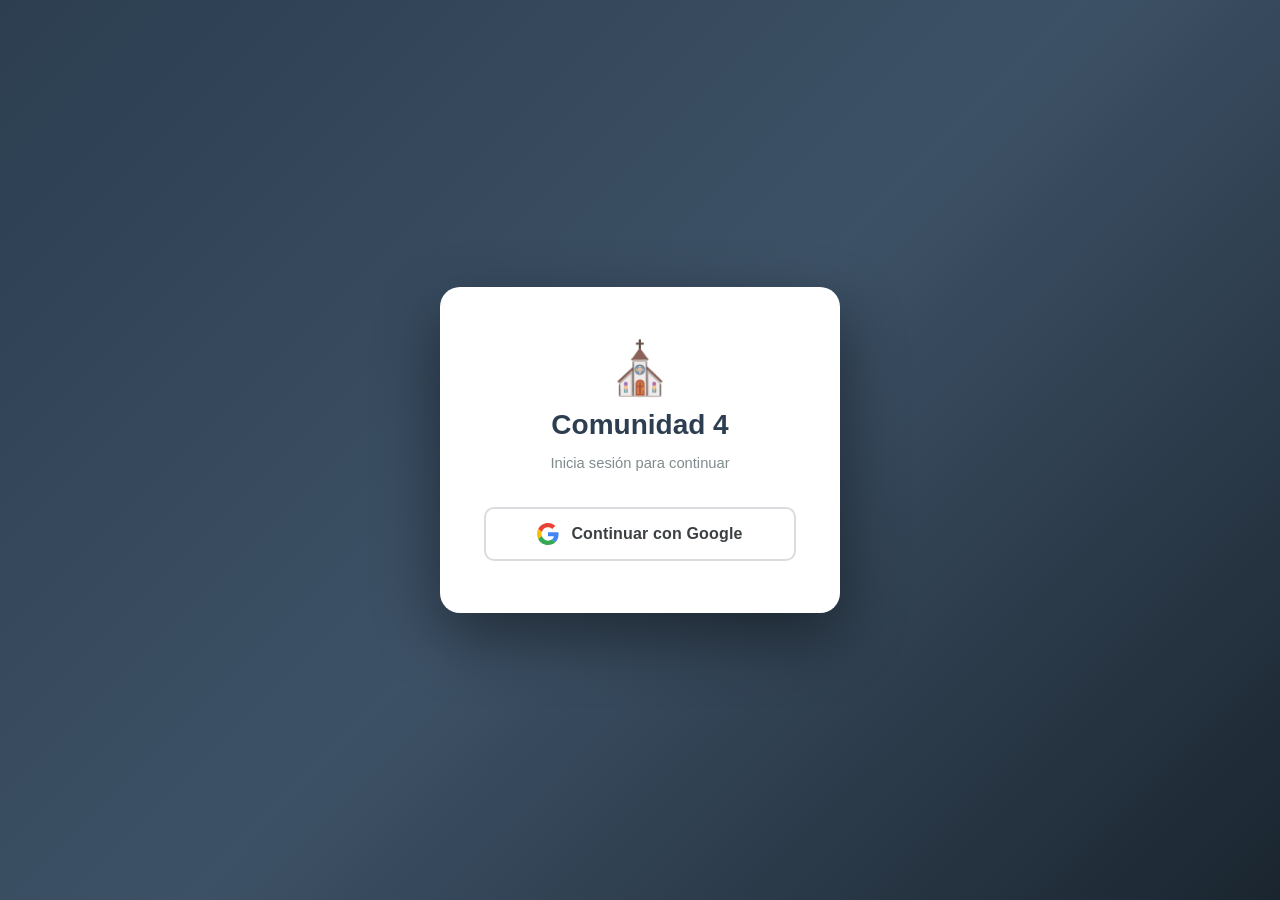
==== index.html @ 3b6a14f8 "update" ====
﻿<!DOCTYPE html>
<html lang="es">
<head>
    <meta charset="UTF-8">
    <meta name="viewport" content="width=device-width, initial-scale=1.0">
    <link rel="icon"       href="src/img/ico.ico" type="image/x-icon">
    <link rel="stylesheet" href="src/css/hermanos.css">
    <link rel="stylesheet" href="src/css/login.css">
    <link rel="stylesheet" href="src/css/app.css">
    <title>Sorteo de Grupos — Comunidad</title>
</head>
<body>

<!-- ══ LOGIN OVERLAY ══════════════════════════════════════════════ -->
<div id="login-overlay" class="login-overlay">
    <div class="login-card">
        <div class="login-logo">⛪</div>
        <h2>Comunidad 4</h2>
        <p class="subtitle">Inicia sesión para continuar</p>
        <button id="btn-google" class="btn-google">
            <svg class="google-icon" viewBox="0 0 48 48" xmlns="http://www.w3.org/2000/svg">
                <path fill="#EA4335" d="M24 9.5c3.54 0 6.71 1.22 9.21 3.6l6.85-6.85C35.9 2.38 30.47 0 24 0 14.62 0 6.51 5.38 2.56 13.22l7.98 6.19C12.43 13.72 17.74 9.5 24 9.5z"/>
                <path fill="#4285F4" d="M46.98 24.55c0-1.57-.15-3.09-.38-4.55H24v9.02h12.94c-.58 2.96-2.26 5.48-4.78 7.18l7.73 6c4.51-4.18 7.09-10.36 7.09-17.65z"/>
                <path fill="#FBBC05" d="M10.53 28.59c-.48-1.45-.76-2.99-.76-4.59s.27-3.14.76-4.59l-7.98-6.19C.92 16.46 0 20.12 0 24c0 3.88.92 7.54 2.56 10.78l7.97-6.19z"/>
                <path fill="#34A853" d="M24 48c6.48 0 11.93-2.13 15.89-5.81l-7.73-6c-2.15 1.45-4.92 2.3-8.16 2.3-6.26 0-11.57-4.22-13.47-9.91l-7.98 6.19C6.51 42.62 14.62 48 24 48z"/>
                <path fill="none" d="M0 0h48v48H0z"/>
            </svg>
            <span id="google-btn-text">Continuar con Google</span>
        </button>
        <div id="login-error" class="login-error"></div>
    </div>
</div>

<!-- ══ APP CONTENT ════════════════════════════════════════════════ -->
<div id="app-content" style="display:none;">

    <!-- Nav -->
    <nav class="nav-bar">
        <span class="nav-logo">⛪ Comunidad</span>
        <a href="index.html"     class="nav-link"><span class="nav-icon">🎲</span> Sorteo</a>
        <a href="hermanos.html"  class="nav-link"><span class="nav-icon">👥</span> Hermanos</a>
        <a href="comunidad.html" class="nav-link"><span class="nav-icon">🏠</span> Comunidad</a>
        <a href="parroquia.html" class="nav-link"><span class="nav-icon">⛪</span> Parroquia</a>
        <a href="realidad.html"  class="nav-link"><span class="nav-icon">📚</span> Realidad</a>
        <a href="modulos.html"   class="nav-link"><span class="nav-icon">🧩</span> Módulos</a>
    </nav>

    <!-- Top bar -->
    <div id="top-bar" class="top-bar" style="display:none;">
        <img id="user-photo" class="user-photo" src="" alt="" style="display:none;">
        <span class="user-info" id="user-info"></span>
        <button id="btn-ajustes" class="btn-outline" style="margin-right:8px; padding:6px 12px; font-size:0.85rem; border-radius:5px; cursor:pointer; background:white; color:var(--text); border:1px solid #ccc; font-family:sans-serif;">⚙️ Ajustes</button><button id="btn-logout" class="btn-logout">Cerrar sesión</button>
    </div>

    <!-- Sorteo original -->
    <div class="container">
        <h1>Comunidad 4</h1>
        <div class="selector-section">
            <h3>1. Seleccione de 2 a 10 Encargados</h3>
            <p id="contador">Seleccionados: 0</p>
            <div id="lista-check" class="grid-personas">Cargando nombres...</div>
        </div>
        <button id="btnSortear" class="btn-sortear" disabled>Sortear</button>
        <div id="resultados"></div>
    </div>

</div>

<script type="module" src="src/js/auth.js"></script>
<script src="src/js/hermanos.js"></script>
</body>
</html>
---- src/css/hermanos.css ----
:root {
            --primary: #2c3e50;
            --accent: #e74c3c;
            --bg: #f4f7f6;
        }

        body {
            font-family: 'Segoe UI', Tahoma, Geneva, Verdana, sans-serif;
            background-color: var(--bg);
            color: var(--primary);
            padding: 20px;

            @media (min-width: 384px){padding: 0px;}
            @media (min-width: 768px){padding: 10px;}
            @media (min-width: 992px){padding: 10px;}
        }

        .container {
            max-width: 900px;
            margin: auto;
            background: white;
            padding: 30px;
            border-radius: 12px;
            box-shadow: 0 4px 15px rgba(0,0,0,0.1);

            @media (min-width: 384px){padding: 1px;}
            @media (min-width: 768px){padding: 10px;}
            @media (min-width: 992px){padding: 10px;}

        }

        h1 { text-align: center; color: var(--primary); }

        .selector-section {
            margin-bottom: 30px;
            padding: 20px;
            border: 2px dashed #bdc3c7;
            border-radius: 8px;

            @media (min-width: 384px){padding: 5px;}
            @media (min-width: 768px){padding: 10px;}
            @media (min-width: 992px){padding: 10px;}

        }

        .grid-personas {
            display: grid;
            grid-template-columns: repeat(auto-fill, minmax(180px, 1fr));
            gap: 10px;
            max-height: max-content;
            /*max-height: 300px;*/
            overflow-y: auto;
            margin-top: 15px;
            padding: 10px;
            background: #fafafa;
        }

        .persona-item {
            display: flex;
            align-items: center;
            font-size: 0.9em;
        }

        .btn-sortear {
            display: block;
            width: 100%;
            padding: 15px;
            background-color: var(--primary);
            color: white;
            border: none;
            border-radius: 6px;
            font-size: 1.1em;
            cursor: pointer;
            transition: background 0.3s;
        }

        .btn-sortear:hover { background-color: #34495e; }
        .btn-sortear:disabled { background-color: #bdc3c7; }

        #resultados {
            display: grid;
            grid-template-columns: repeat(auto-fit, minmax(250px, 1fr));
            gap: 20px;
            margin-top: 30px;
        }

        .grupo-card {
            background: #fff;
            border-left: 5px solid var(--accent);
            padding: 15px;
            border-radius: 4px;
            box-shadow: 0 2px 5px rgba(0,0,0,0.05);
        }

        .grupo-card h3 { margin-top: 0; color: var(--accent); border-bottom: 1px solid #eee; padding-bottom: 5px; }
        .grupo-card ul { list-style: none; padding: 0; }
        .grupo-card li { padding: 5px 0; border-bottom: 1px inset #f9f9f9; }


        #resultados {
    display: grid;
    grid-template-columns: repeat(auto-fit, minmax(250px, 1fr));
    gap: 20px;
    align-items: stretch; /* Esto hace que todas las tarjetas midan lo mismo de alto */
}

:root {
    --primary: #2c3e50;
    --accent: #e74c3c;
    --bg: #f4f7f6;
}

body { font-family: 'Segoe UI', sans-serif; background-color: var(--bg); padding: 20px; }

.container { max-width: 1000px; margin: auto; background: white; padding: 30px; border-radius: 12px; box-shadow: 0 4px 15px rgba(0,0,0,0.1); }

.grid-personas {
    display: grid;
    grid-template-columns: repeat(auto-fill, minmax(200px, 1fr));
    gap: 10px;
    max-height: 400px;
    overflow-y: auto;
    background: #f9f9f9;
    padding: 15px;
    border-radius: 8px;
}

.persona-item { display: flex; align-items: center; gap: 8px; font-size: 0.9em; }

.btn-sortear {
    width: 100%; padding: 15px; margin-top: 20px;
    background: var(--primary); color: white; border: none; border-radius: 6px;
    cursor: pointer; font-size: 1.1em;
}

.btn-sortear:disabled { background: #ccc; }

#resultados {
    display: grid;
    grid-template-columns: repeat(auto-fill, minmax(280px, 1fr));
    gap: 20px; margin-top: 30px;
}

.grupo-card {
    background: #fff; border-left: 5px solid var(--accent);
    padding: 15px; border-radius: 8px; box-shadow: 0 2px 8px rgba(0,0,0,0.1);
}

.grupo-card h3 { color: var(--accent); margin-top: 0; border-bottom: 1px solid #eee; }
.grupo-card ul { list-style: none; padding: 0; }
.grupo-card li { padding: 4px 0; border-bottom: 1px solid #fafafa; }


/* EFECTO CEBRA: Fondo alternado para los integrantes */
.grupo-card li:nth-child(even) {
    background-color: #f2f4f5; /* Color gris claro para las filas pares */
    border-radius: 4px;
}

/* Ajuste de padding para que el fondo se vea mejor */
.grupo-card li {
    padding: 4px 10px;
    margin: 2px 0;
}
---- src/css/login.css ----
﻿/* ================================================
   LOGIN SCREEN STYLES
   ================================================ */

.login-overlay {
    position: fixed;
    inset: 0;
    background: linear-gradient(135deg, #2c3e50 0%, #3d5166 50%, #1a252f 100%);
    display: flex;
    align-items: center;
    justify-content: center;
    z-index: 9999;
    padding: 20px;
}

.login-card {
    background: white;
    border-radius: 20px;
    padding: 52px 44px;
    width: 100%;
    max-width: 400px;
    box-shadow: 0 24px 64px rgba(0, 0, 0, 0.45);
    text-align: center;
    animation: slideIn 0.4s ease-out;
}

@keyframes slideIn {
    from { opacity: 0; transform: translateY(-28px); }
    to   { opacity: 1; transform: translateY(0); }
}

.login-logo {
    font-size: 3.2rem;
    margin-bottom: 10px;
}

.login-card h2 {
    margin: 0 0 6px;
    color: #2c3e50;
    font-size: 1.75rem;
    font-family: "Segoe UI", sans-serif;
    font-weight: 700;
}

.login-card .subtitle {
    color: #7f8c8d;
    font-size: 0.92rem;
    margin-bottom: 36px;
    font-family: "Segoe UI", sans-serif;
}

/* ---- Google Button ---- */
.btn-google {
    display: flex;
    align-items: center;
    justify-content: center;
    gap: 12px;
    width: 100%;
    padding: 14px 20px;
    background: white;
    color: #3c4043;
    border: 2px solid #dadce0;
    border-radius: 10px;
    font-size: 1rem;
    font-weight: 600;
    font-family: "Segoe UI", "Roboto", sans-serif;
    cursor: pointer;
    transition: background 0.2s, border-color 0.2s, box-shadow 0.2s, transform 0.1s;
    letter-spacing: 0.01em;
}

.btn-google:hover {
    background: #f8f9fa;
    border-color: #bdc3c7;
    box-shadow: 0 2px 12px rgba(0,0,0,0.12);
}

.btn-google:active {
    transform: scale(0.98);
}

.btn-google:disabled {
    opacity: 0.65;
    cursor: not-allowed;
    transform: none;
}

.google-icon {
    width: 22px;
    height: 22px;
    flex-shrink: 0;
}

/* ---- Error message ---- */
.login-error {
    background: #fdecea;
    border: 1px solid #f5c6cb;
    color: #c0392b;
    border-radius: 8px;
    padding: 10px 14px;
    font-size: 0.88rem;
    font-family: "Segoe UI", sans-serif;
    margin-top: 16px;
    display: none;
    text-align: left;
    line-height: 1.4;
}

.login-error.visible { display: block; }

/* ================================================
   TOP BAR (shown when logged in)
   ================================================ */

.top-bar {
    display: flex;
    justify-content: flex-end;
    align-items: center;
    gap: 10px;
    padding: 8px 16px;
    background: #2c3e50;
    color: white;
    font-family: "Segoe UI", sans-serif;
    font-size: 0.85rem;
}

.user-photo {
    width: 30px;
    height: 30px;
    border-radius: 50%;
    border: 2px solid rgba(255,255,255,0.4);
    object-fit: cover;
}

.top-bar .user-info {
    opacity: 0.9;
    white-space: nowrap;
    overflow: hidden;
    text-overflow: ellipsis;
    max-width: 220px;
}

.btn-logout {
    background: rgba(255,255,255,0.15);
    border: 1px solid rgba(255,255,255,0.3);
    color: white;
    padding: 6px 14px;
    border-radius: 6px;
    font-size: 0.82rem;
    font-family: "Segoe UI", sans-serif;
    cursor: pointer;
    transition: background 0.2s;
    white-space: nowrap;
}

.btn-logout:hover { background: rgba(255,255,255,0.25); }
---- src/css/app.css ----
/* ================================================
   APP.CSS — Estilos compartidos del sistema
   ================================================ */

:root {
    --primary:   #2c3e50;
    --primary-l: #34495e;
    --accent:    #e74c3c;
    --accent-l:  #c0392b;
    --success:   #27ae60;
    --warning:   #f39c12;
    --bg:        #f4f7f6;
    --card-bg:   #ffffff;
    --border:    #dde1e7;
    --text:      #2c3e50;
    --text-muted:#7f8c8d;
    --radius:    10px;
    --shadow:    0 2px 12px rgba(0,0,0,0.08);
}

/* ── Reset básico ── */
*, *::before, *::after { box-sizing: border-box; }

/* ── Nav bar ── */
.nav-bar {
    display: flex;
    align-items: center;
    gap: 4px;
    padding: 0 16px;
    background: var(--primary);
    border-bottom: 3px solid var(--accent);
    flex-wrap: wrap;
}

.nav-logo {
    font-size: 1.1rem;
    font-weight: 700;
    color: white;
    padding: 10px 12px 10px 0;
    margin-right: 8px;
    border-right: 1px solid rgba(255,255,255,0.2);
    font-family: "Segoe UI", sans-serif;
    white-space: nowrap;
}

.nav-link {
    display: flex;
    align-items: center;
    gap: 6px;
    padding: 10px 14px;
    color: rgba(255,255,255,0.75);
    text-decoration: none;
    font-family: "Segoe UI", sans-serif;
    font-size: 0.88rem;
    border-radius: 6px 6px 0 0;
    transition: color 0.2s, background 0.2s;
    white-space: nowrap;
}

.nav-link:hover         { color: white; background: rgba(255,255,255,0.1); }
.nav-link.active        { color: white; background: rgba(255,255,255,0.15); font-weight: 600; }
.nav-link .nav-icon     { font-size: 1rem; }

/* ── Top bar (auth info) ── */
.top-bar {
    display: flex;
    justify-content: flex-end;
    align-items: center;
    gap: 10px;
    padding: 6px 16px;
    background: var(--primary-l);
    color: white;
    font-family: "Segoe UI", sans-serif;
    font-size: 0.82rem;
}

.user-photo {
    width: 28px;
    height: 28px;
    border-radius: 50%;
    border: 2px solid rgba(255,255,255,0.35);
    object-fit: cover;
}

.top-bar .user-info {
    opacity: 0.85;
    white-space: nowrap;
    overflow: hidden;
    text-overflow: ellipsis;
    max-width: 200px;
}

.btn-logout {
    background: rgba(255,255,255,0.15);
    border: 1px solid rgba(255,255,255,0.3);
    color: white;
    padding: 4px 12px;
    border-radius: 5px;
    font-size: 0.8rem;
    font-family: "Segoe UI", sans-serif;
    cursor: pointer;
    transition: background 0.2s;
    white-space: nowrap;
}
.btn-logout:hover { background: rgba(255,255,255,0.25); }

/* ── Page layout ── */
.page-content {
    max-width: 1000px;
    margin: 28px auto;
    padding: 0 16px;
}

.page-title {
    font-family: "Segoe UI", sans-serif;
    color: var(--primary);
    font-size: 1.5rem;
    margin: 0 0 24px;
    display: flex;
    align-items: center;
    gap: 10px;
}

/* ── Cards ── */
.card {
    background: var(--card-bg);
    border-radius: var(--radius);
    box-shadow: var(--shadow);
    padding: 25px;
    margin-bottom: 24px;
}

.card-title {
    font-family: "Segoe UI", sans-serif;
    font-size: 1rem;
    font-weight: 600;
    color: var(--primary);
    margin: 0 0 18px;
    padding-bottom: 10px;
    border-bottom: 2px solid var(--bg);
    display: flex;
    align-items: center;
    gap: 8px;
}

/* ── Formularios ── */
.form-grid {
    display: grid;
    grid-template-columns: repeat(auto-fill, minmax(220px, 1fr));
    gap: 16px;
}

.form-group {
    display: flex;
    flex-direction: column;
    gap: 5px;
}

.form-group.full-width { grid-column: 1 / -1; }

.form-group label {
    font-size: 0.78rem;
    font-weight: 600;
    color: var(--text-muted);
    text-transform: uppercase;
    letter-spacing: 0.5px;
    font-family: "Segoe UI", sans-serif;
}

.form-group input,
.form-group select,
.form-group textarea {
    padding: 10px 12px;
    border: 2px solid var(--border);
    border-radius: 7px;
    font-size: 0.95rem;
    font-family: "Segoe UI", sans-serif;
    color: var(--text);
    transition: border-color 0.2s, box-shadow 0.2s;
    outline: none;
    background: white;
}

.form-group input:focus,
.form-group select:focus,
.form-group textarea:focus {
    border-color: var(--primary);
    box-shadow: 0 0 0 3px rgba(44,62,80,0.1);
}

.form-group input:read-only {
    background: var(--bg);
    color: var(--text-muted);
    cursor: not-allowed;
}

.radio-group {
    display: flex;
    gap: 16px;
    padding: 6px 0;
}

.radio-group label {
    display: flex;
    align-items: center;
    gap: 6px;
    font-size: 0.9rem;
    font-weight: 400;
    text-transform: none;
    letter-spacing: 0;
    color: var(--text);
    cursor: pointer;
}

/* ── Botones ── */
.btn {
    display: inline-flex;
    align-items: center;
    gap: 7px;
    padding: 10px 10px;
    border: none;
    border-radius: 7px;
    font-size: 0.9rem;
    font-weight: 600;
    font-family: "Segoe UI", sans-serif;
    cursor: pointer;
    transition: background 0.2s, transform 0.1s, box-shadow 0.2s;
}

.btn:active { transform: scale(0.98); }

.btn-primary { background: var(--primary); color: white; }
.btn-primary:hover { background: var(--primary-l); box-shadow: 0 2px 8px rgba(44,62,80,0.3); }

.btn-accent { background: var(--accent); color: white; }
.btn-accent:hover { background: var(--accent-l); }

.btn-success { background: var(--success); color: white; align-self: center;}
.btn-success:hover { background: #219a52; }

.btn-outline {
    background: white;
    color: var(--primary);
    border: 2px solid var(--border);
}
.btn-outline:hover { border-color: var(--primary); background: var(--bg); }

.btn-sm { padding: 2px 2px; font-size: 0.82rem; }
/*.btn-sm { padding: 6px 12px; font-size: 0.82rem; }*/

.btn:disabled {
    opacity: 0.5;
    cursor: not-allowed;
    transform: none;
}

.btn-actions {
    display: flex;
    gap: 12px;
    flex-wrap: wrap;
    margin-top: 20px;
    padding-top: 20px;
    border-top: 1px solid var(--bg);
}

/* ── Location button ── */
.btn-location {
    background: #4285F4;
    color: white;
    display: inline-flex;
    align-items: center;
    gap: 8px;
    padding: 10px 16px;
    border: none;
    border-radius: 7px;
    font-size: 0.88rem;
    font-family: "Segoe UI", sans-serif;
    cursor: pointer;
    transition: background 0.2s;
    width: 100%;
    justify-content: center;
}
.btn-location:hover { background: #3367d6; }
.btn-location.got    { background: var(--success); }

/* ── Tabla de hermanos ── */
.hermanos-table {
    width: 100%;
    border-collapse: collapse;
    font-family: "Segoe UI", sans-serif;
    font-size: 0.88rem;
}

.hermanos-table th {
    background: var(--bg);
    color: var(--text-muted);
    font-weight: 600;
    font-size: 0.75rem;
    text-transform: uppercase;
    letter-spacing: 0.5px;
    padding: 7px 0px;
    text-align: left;
    border-bottom: 2px solid var(--border);
}

.hermanos-table td {
    padding: 8px 4px;
    border-bottom: 1px solid var(--border);
    color: var(--text);
    vertical-align: middle;
}

.hermanos-table tbody tr:nth-child(even) td {
    background-color: #f1f5f9;
}

.hermanos-table tbody tr:nth-child(odd) td {
    background-color: #ffffff;
}

.hermanos-table tr:hover td {
    background: #e2e8f0;
}

.badge-rol {
    display: inline-block;
    padding: 3px 10px;
    border-radius: 20px;
    font-size: 0.75rem;
    font-weight: 700;
    white-space: nowrap;
}

.badge-1ro { background: #fdecea; color: var(--accent); }
.badge-2do { background: #fef3e2; color: #e67e22; }
.badge-3ro { background: #eafaf1; color: var(--success); }
.badge-nro { background: #eaf0fb; color: #2980b9; }
.badge-hno { background: var(--bg); color: var(--text-muted); }

.icon-maps {
    display: inline-flex;
    align-items: center;
    justify-content: center;
    width: 28px;
    height: 28px;
    border-radius: 50%;
    background: #e8f0fe;
    color: #4285F4;
    text-decoration: none;
    font-size: 0.85rem;
    transition: background 0.2s;
}
.icon-maps:hover { background: #d2e3fc; }

/* ── Responsables grid ── */
.responsables-grid {
    display: grid;
    grid-template-columns: repeat(auto-fill, minmax(280px, 1fr));
    gap: 16px;
}

.responsable-slot {
    border: 2px solid var(--border);
    border-radius: var(--radius);
    padding: 14px;
    background: var(--bg);
    transition: border-color 0.2s;
}

.responsable-slot.obligatorio { border-color: #f5c6cb; background: #fdf4f4; }
.responsable-slot.asignado    { border-color: #a8d5b5; background: #f4fdf7; }

.responsable-slot .slot-label {
    font-size: 0.72rem;
    font-weight: 700;
    text-transform: uppercase;
    color: var(--text-muted);
    letter-spacing: 0.5px;
    margin-bottom: 10px;
}

.responsable-slot.obligatorio .slot-label { color: var(--accent); }

.hermano-search {
    position: relative;
}

.hermano-search input {
    width: 100%;
    padding: 8px 10px;
    border: 1px solid var(--border);
    border-radius: 6px;
    font-size: 0.88rem;
    font-family: "Segoe UI", sans-serif;
    outline: none;
}

.hermano-search input:focus { border-color: var(--primary); }

.search-results {
    position: absolute;
    top: 100%;
    left: 0; right: 0;
    background: white;
    border: 1px solid var(--border);
    border-radius: 6px;
    box-shadow: 0 4px 16px rgba(0,0,0,0.12);
    z-index: 100;
    max-height: 180px;
    overflow-y: auto;
    display: none;
}

.search-results.open { display: block; }

.search-result-item {
    padding: 8px 12px;
    cursor: pointer;
    font-size: 0.88rem;
    font-family: "Segoe UI", sans-serif;
    transition: background 0.15s;
}
.search-result-item:hover { background: var(--bg); }

.assigned-hermano {
    display: flex;
    align-items: center;
    justify-content: space-between;
    background: white;
    border: 1px solid #a8d5b5;
    border-radius: 6px;
    padding: 8px 10px;
    font-size: 0.88rem;
    font-family: "Segoe UI", sans-serif;
}

.assigned-hermano .btn-remove {
    background: none;
    border: none;
    color: var(--accent);
    cursor: pointer;
    font-size: 1rem;
    line-height: 1;
    padding: 0 4px;
}

/* ── Estados de carga y vacío ── */
.loading-state {
    display: flex;
    flex-direction: column;
    align-items: center;
    padding: 60px 20px;
    color: var(--text-muted);
    font-family: "Segoe UI", sans-serif;
    gap: 12px;
}

.spinner {
    width: 36px; height: 36px;
    border: 3px solid var(--border);
    border-top-color: var(--primary);
    border-radius: 50%;
    animation: spin 0.7s linear infinite;
}

@keyframes spin { to { transform: rotate(360deg); } }

.empty-state {
    text-align: center;
    padding: 40px;
    color: var(--text-muted);
    font-family: "Segoe UI", sans-serif;
    font-size: 0.92rem;
}

/* ── Alerts ── */
.alert {
    padding: 12px 16px;
    border-radius: 8px;
    font-family: "Segoe UI", sans-serif;
    font-size: 0.88rem;
    margin-bottom: 16px;
    display: none;
}
.alert.visible { display: block; }
.alert-error   { background: #fdecea; border: 1px solid #f5c6cb; color: #c0392b; }
.alert-success { background: #eafaf1; border: 1px solid #a8d5b5; color: #196f3d; }
.alert-info    { background: #eaf0fb; border: 1px solid #aed6f1; color: #1a5276; }

/* ── Profile view ── */
.profile-field {
    margin-bottom: 12px;
}

.profile-field .label {
    font-size: 0.75rem;
    text-transform: uppercase;
    font-weight: 600;
    color: var(--text-muted);
    letter-spacing: 0.5px;
    font-family: "Segoe UI", sans-serif;
    margin-bottom: 2px;
}

.profile-field .value {
    font-size: 0.95rem;
    color: var(--text);
    font-family: "Segoe UI", sans-serif;
}

.profile-grid {
    display: grid;
    grid-template-columns: repeat(auto-fill, minmax(200px, 1fr));
    gap: 16px;
}

/* ── Responsive ── */
@media (max-width: 600px) {
    .page-content  { padding: 0 10px; margin: 16px auto; }
    .card          { padding: 16px; }
    .form-grid     { grid-template-columns: 1fr; }
    .nav-bar       { gap: 0; }
    .nav-link      { padding: 8px 10px; font-size: 0.82rem; }
    .nav-logo      { font-size: 0.95rem; }
    .hermanos-table { font-size: 0.8rem; }
    .hermanos-table th,
    .hermanos-table td { padding: 8px 6px; }
}

/* ── Tag pills (para No# Comunidades en realidad) ── */
.tags-input-wrap {
    border: 2px solid var(--border);
    border-radius: 7px;
    padding: 6px 8px;
    display: flex;
    flex-wrap: wrap;
    gap: 6px;
    align-items: center;
    background: white;
    min-height: 44px;
    cursor: text;
    transition: border-color 0.2s;
}
.tags-input-wrap:focus-within { border-color: var(--primary); box-shadow: 0 0 0 3px rgba(44,62,80,0.1); }

.tag-pill {
    display: inline-flex;
    align-items: center;
    gap: 5px;
    background: var(--primary);
    color: white;
    border-radius: 20px;
    padding: 3px 10px;
    font-size: 0.82rem;
    font-family: "Segoe UI", sans-serif;
    font-weight: 600;
}

.tag-pill button {
    background: none;
    border: none;
    color: rgba(255,255,255,0.8);
    cursor: pointer;
    font-size: 1rem;
    line-height: 1;
    padding: 0;
    display: flex;
    align-items: center;
}
.tag-pill button:hover { color: white; }

.tags-ghost-input {
    border: none;
    outline: none;
    font-size: 0.9rem;
    font-family: "Segoe UI", sans-serif;
    min-width: 80px;
    flex: 1;
    padding: 2px 4px;
    color: var(--text);
}

.tags-hint {
    font-size: 0.78rem;
    color: var(--text-muted);
    font-family: "Segoe UI", sans-serif;
    margin-top: 4px;
}

/* ── Realidad cards ── */
.realidad-cards {
    display: grid;
    grid-template-columns: repeat(auto-fill, minmax(260px, 1fr));
    gap: 16px;
}

.realidad-card {
    background: var(--card-bg);
    border: 2px solid var(--border);
    border-radius: var(--radius);
    padding: 18px;
    cursor: pointer;
    transition: border-color 0.2s, box-shadow 0.2s;
}
.realidad-card:hover          { border-color: var(--primary); box-shadow: var(--shadow); }
.realidad-card.selected       { border-color: var(--primary); background: #f0f4f8; }
.realidad-card .rc-nombre     { font-weight: 700; color: var(--primary); font-family: "Segoe UI",sans-serif; font-size: 1rem; margin-bottom: 6px; }
.realidad-card .rc-comunidades{ font-size: 0.82rem; color: var(--text-muted); font-family: "Segoe UI",sans-serif; }
.realidad-card .rc-catequista { font-size: 0.85rem; color: var(--text); font-family: "Segoe UI",sans-serif; margin-top: 6px; }

/* ── Checkboxes realidades ── */
.realidades-check-grid {
    display: grid;
    grid-template-columns: repeat(auto-fill, minmax(220px, 1fr));
    gap: 8px;
    max-height: 220px;
    overflow-y: auto;
    padding: 10px;
    background: var(--bg);
    border-radius: 7px;
    border: 2px solid var(--border);
}

.realidad-check-item {
    display: flex;
    align-items: center;
    gap: 8px;
    font-size: 0.88rem;
    font-family: "Segoe UI", sans-serif;
    color: var(--text);
    cursor: pointer;
}

.realidad-check-item input[type="checkbox"] { width: 16px; height: 16px; cursor: pointer; }

/* ── Parroquia info view ── */
.parroquia-header {
    display: flex;
    align-items: center;
    justify-content: space-between;
    flex-wrap: wrap;
    gap: 12px;
    margin-bottom: 20px;
}

/* ── MODAL STYLES ── */
.modal-overlay {
    position: fixed;
    top: 0; left: 0; right: 0; bottom: 0;
    background: rgba(0, 0, 0, 0.5);
    display: flex;
    align-items: center;
    justify-content: center;
    z-index: 1000;
    opacity: 0;
    pointer-events: none;
    transition: opacity 0.2s ease;
}
.modal-overlay.open {
    opacity: 1;
    pointer-events: auto;
}
.modal-container {
    background: white;
    border-radius: var(--radius);
    width: 90%;
    max-width: 500px;
    padding: 8px;
    box-shadow: 0 10px 25px rgba(0,0,0,0.15);
    transform: translateY(-20px);
    transition: transform 0.2s ease;
}
.modal-overlay.open .modal-container {
    transform: translateY(0);
}
.modal-header {
    display: flex;
    justify-content: space-between;
    align-items: center;
    border-bottom: 1px solid var(--border);
    padding-bottom: 12px;
    margin-bottom: 16px;
}
.modal-title {
    font-size: 1.2rem;
    font-weight: 700;
    color: var(--primary);
    margin: 0;
}
.modal-close {
    background: none;
    border: none;
    font-size: 1.5rem;
    cursor: pointer;
    color: var(--text-muted);
}
.modal-body {
    margin-bottom: 20px;
}
.modal-footer {
    display: flex;
    justify-content: flex-end;
    gap: 10px;
}

/* Ajustes panel styles */
.ajustes-grid {
    display: grid;
    grid-template-columns: repeat(auto-fill, minmax(220px, 1fr));
    gap: 16px;
    margin-top: 20px;
}
.ajuste-card {
    background: white;
    border: 2px solid var(--border);
    border-radius: var(--radius);
    padding: 20px;
    text-align: center;
    cursor: pointer;
    transition: transform 0.2s, border-color 0.2s;
}
.ajuste-card:hover {
    transform: translateY(-2px);
    border-color: var(--primary);
}
.ajuste-icon {
    font-size: 2.5rem;
    margin-bottom: 12px;
}
.ajuste-name {
    font-weight: 700;
    color: var(--text);
}
.ajuste-desc {
    font-size: 0.8rem;
    color: var(--text-muted);
    margin-top: 4px;
}

/* Simple inline list for carismas in list */
.carismas-list {
    display: flex;
    flex-wrap: wrap;
    gap: 4px;
    margin-top: 4px;
}
.carisma-tag {
    background: #eef2f7;
    color: #475569;
    border-radius: 4px;
    padding: 2px 6px;
    font-size: 0.72rem;
    font-weight: 600;
}

/* Resizable table columns */
.hermanos-table th {
    position: relative;
}

.resizer {
    position: absolute;
    top: 0;
    right: -4px;
    width: 12px;
    cursor: col-resize;
    user-select: none;
    height: 100%;
    z-index: 100;
}

.resizer:hover,
.resizing {
    border-right: 3px solid var(--primary);
}
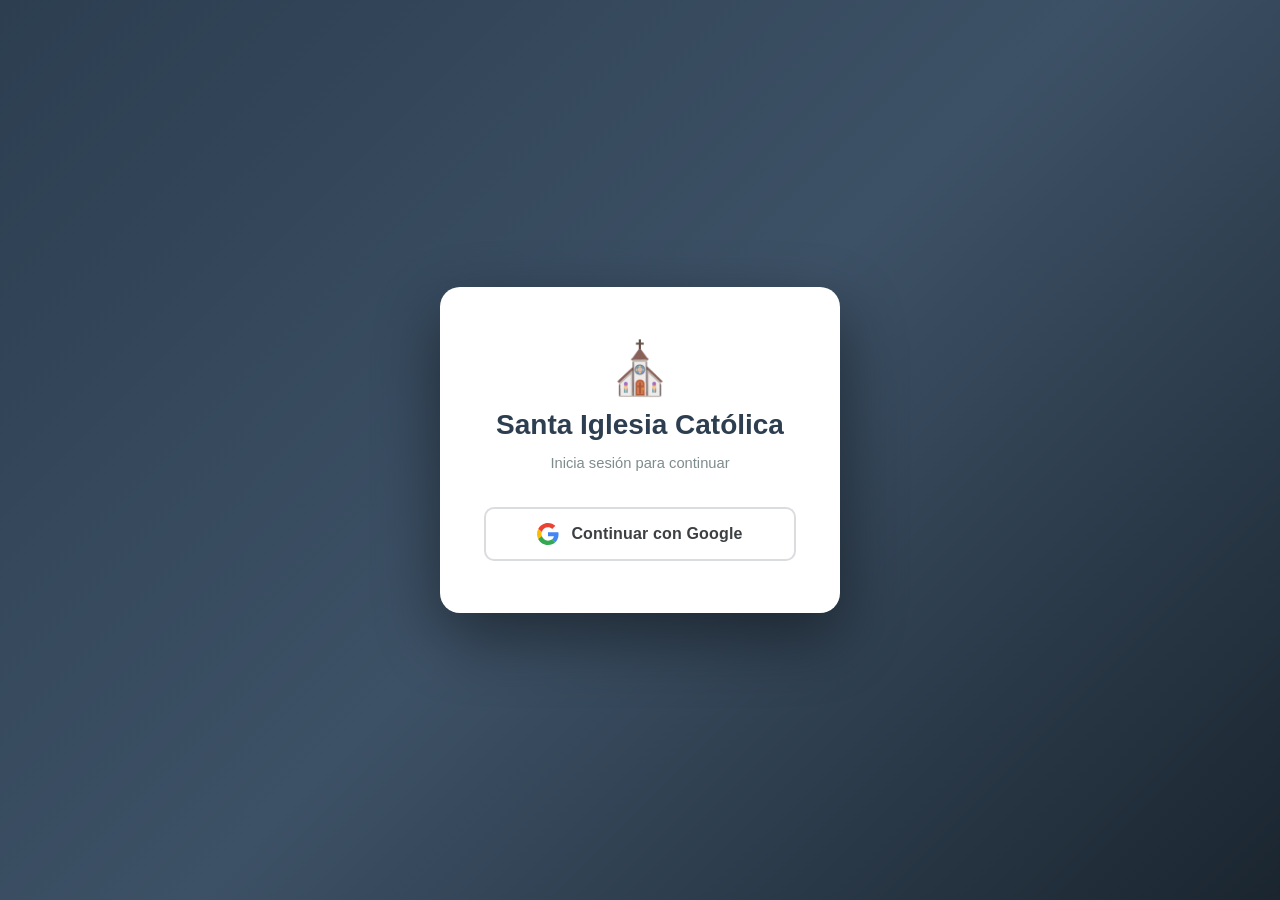
==== commit 2564d7ce: "update" ====
--- a/index.html
+++ b/index.html
@@ -1,21 +1,37 @@
-﻿<!DOCTYPE html>
+<!DOCTYPE html>
 <html lang="es">
 <head>
     <meta charset="UTF-8">
     <meta name="viewport" content="width=device-width, initial-scale=1.0">
     <link rel="icon"       href="src/img/ico.ico" type="image/x-icon">
-    <link rel="stylesheet" href="src/css/hermanos.css">
     <link rel="stylesheet" href="src/css/login.css">
     <link rel="stylesheet" href="src/css/app.css">
-    <title>Sorteo de Grupos — Comunidad</title>
+    <title>Módulos — Santa Iglesia Católica</title>
+    <style>
+        .ajustes-grid-jesus {
+            display: grid;
+            grid-template-columns: repeat(4, 1fr);
+            gap: 20px;
+            margin-top: 20px;
+        }
+        @media (max-width: 992px) {
+            .ajustes-grid-jesus {
+                grid-template-columns: repeat(2, 1fr) !important;
+            }
+            .ajustes-grid-jesus > a, .ajustes-grid-jesus > div {
+                grid-column: auto !important;
+                grid-row: auto !important;
+            }
+        }
+    </style>
 </head>
 <body>
 
-<!-- ══ LOGIN OVERLAY ══════════════════════════════════════════════ -->
+<!-- ══ LOGIN OVERLAY ══ -->
 <div id="login-overlay" class="login-overlay">
     <div class="login-card">
         <div class="login-logo">⛪</div>
-        <h2>Comunidad 4</h2>
+        <h2>Santa Iglesia Católica</h2>
         <p class="subtitle">Inicia sesión para continuar</p>
         <button id="btn-google" class="btn-google">
             <svg class="google-icon" viewBox="0 0 48 48" xmlns="http://www.w3.org/2000/svg">
@@ -31,45 +47,116 @@
     </div>
 </div>
 
-<!-- ══ APP CONTENT ════════════════════════════════════════════════ -->
+<!-- ══ APP CONTENT ══ -->
 <div id="app-content" style="display:none;">
 
-    <!-- Nav -->
     <nav class="nav-bar">
-        <span class="nav-logo">⛪ Comunidad</span>
-        <a href="index.html"     class="nav-link"><span class="nav-icon">🎲</span> Sorteo</a>
-        <a href="hermanos.html"  class="nav-link"><span class="nav-icon">👥</span> Hermanos</a>
-        <a href="comunidad.html" class="nav-link"><span class="nav-icon">🏠</span> Comunidad</a>
+        <span class="nav-logo">⛪ Santa Iglesia Católica</span>
+        <a href="index.html"     class="nav-link"><span class="nav-icon">🏠</span> Home</a>
         <a href="parroquia.html" class="nav-link"><span class="nav-icon">⛪</span> Parroquia</a>
+        <a href="catequista.html" class="nav-link"><span class="nav-icon">📖</span> Catequistas</a>
+        <a href="comunidad.html" class="nav-link"><span class="nav-icon">👥</span> Comunidad</a>
+        <a href="hermanos.html"  class="nav-link"><span class="nav-icon">👨‍👩‍👧‍👦</span> Hermanos</a>
+        <a href="itinerario.html" class="nav-link"><span class="nav-icon">🗺️</span> Itinerario</a>
+        <a href="sortear.html"   class="nav-link"><span class="nav-icon">🎲</span> Sortear</a>
         <a href="realidad.html"  class="nav-link"><span class="nav-icon">📚</span> Realidad</a>
-        <a href="modulos.html"   class="nav-link"><span class="nav-icon">🧩</span> Módulos</a>
+        <a href="codComunidad.html" class="nav-link"><span class="nav-icon">🔑</span> Códigos</a>
+        <a href="permisos.html"  class="nav-link"><span class="nav-icon">🛡️</span> Permisos</a>
     </nav>
 
-    <!-- Top bar -->
     <div id="top-bar" class="top-bar" style="display:none;">
         <img id="user-photo" class="user-photo" src="" alt="" style="display:none;">
         <span class="user-info" id="user-info"></span>
         <button id="btn-ajustes" class="btn-outline" style="margin-right:8px; padding:6px 12px; font-size:0.85rem; border-radius:5px; cursor:pointer; background:white; color:var(--text); border:1px solid #ccc; font-family:sans-serif;">⚙️ Ajustes</button><button id="btn-logout" class="btn-logout">Cerrar sesión</button>
     </div>
 
-    <!-- Sorteo original -->
-    <div class="container">
-        <h1>Comunidad 4</h1>
-        <div class="selector-section">
-            <h3>1. Seleccione de 2 a 10 Encargados</h3>
-            <p id="contador">Seleccionados: 0</p>
-            <div id="lista-check" class="grid-personas">Cargando nombres...</div>
+    <div class="page-content">
+        <h2 class="page-title">⛪ Santa Iglesia Catolica</h2>
+        
+        <div id="global-alert" class="alert"></div>
+
+        <div class="ajustes-grid-jesus">
+            <!-- Row 1 -->
+            <a href="parroquia.html" style="grid-column: 1; grid-row: 1; text-decoration:none;">
+                <div class="ajuste-card">
+                    <div class="ajuste-icon">⛪</div>
+                    <div class="ajuste-name">Parroquia</div>
+                    <div class="ajuste-desc">Catálogos de parroquias y administración territorial.</div>
+                </div>
+            </a>
+            <a href="hermanos.html" style="grid-column: 2; grid-row: 1; text-decoration:none;">
+                <div class="ajuste-card">
+                    <div class="ajuste-icon">👨‍👩‍👧‍👦</div>
+                    <div class="ajuste-name">Hermanos</div>
+                    <div class="ajuste-desc">Directorio, perfiles y datos individuales.</div>
+                </div>
+            </a>
+            <a href="comunidad.html" style="grid-column: 3; grid-row: 1; text-decoration:none;">
+                <div class="ajuste-card">
+                    <div class="ajuste-icon">👥</div>
+                    <div class="ajuste-name">Comunidad</div>
+                    <div class="ajuste-desc">Gestión de comunidades y asignación de responsabilidades.</div>
+                </div>
+            </a>
+            <a href="catequista.html" style="grid-column: 4; grid-row: 1; text-decoration:none;">
+                <div class="ajuste-card">
+                    <div class="ajuste-icon">📖</div>
+                    <div class="ajuste-name">Catequistas</div>
+                    <div class="ajuste-desc">Asignación de catequistas a comunidades con árbol de responsables.</div>
+                </div>
+            </a>
+
+            <!-- Row 2 -->
+            <a href="itinerario.html" style="grid-column: 1; grid-row: 2; text-decoration:none;">
+                <div class="ajuste-card">
+                    <div class="ajuste-icon">🗺️</div>
+                    <div class="ajuste-name">Itinerario</div>
+                    <div class="ajuste-desc">Etapas del Camino Neocatecumenal y formación de comunidades.</div>
+                </div>
+            </a>
+            
+            <!-- Centered Jesus image spanning Row 2-3 and Col 2-3 -->
+            <div style="grid-column: 2 / span 2; grid-row: 2 / span 2; display: flex; justify-content: center; align-items: center; padding: 10px;">
+                <img src="src/img/jesus.png" alt="Jesús" style="max-height: 250px; max-width: 100%; object-fit: contain;">
+            </div>
+
+            <a href="codComunidad.html" style="grid-column: 4; grid-row: 2; text-decoration:none;">
+                <div class="ajuste-card">
+                    <div class="ajuste-icon">🔑</div>
+                    <div class="ajuste-name">Códigos</div>
+                    <div class="ajuste-desc">Generación y asignación de códigos de invitación a correos.</div>
+                </div>
+            </a>
+
+            <!-- Row 3 -->
+            <a href="permisos.html" style="grid-column: 1; grid-row: 3; text-decoration:none;">
+                <div class="ajuste-card">
+                    <div class="ajuste-icon">🛡️</div>
+                    <div class="ajuste-name">Permisos</div>
+                    <div class="ajuste-desc">Configuración de niveles de lectura, escritura y borrado de módulos.</div>
+                </div>
+            </a>
+            <a href="sortear.html" style="grid-column: 4; grid-row: 3; text-decoration:none;">
+                <div class="ajuste-card">
+                    <div class="ajuste-icon">🎲</div>
+                    <div class="ajuste-name">Sortear</div>
+                    <div class="ajuste-desc">Módulo de distribución aleatoria de carismas.</div>
+                </div>
+            </a>
+
+            <!-- Row 4 -->
+            <a href="realidad.html" style="grid-column: 4; grid-row: 4; text-decoration:none;">
+                <div class="ajuste-card">
+                    <div class="ajuste-icon">📚</div>
+                    <div class="ajuste-name">Realidad</div>
+                    <div class="ajuste-desc">Historia, iniciadores e itinerarios de formación.</div>
+                </div>
+            </a>
         </div>
-        <button id="btnSortear" class="btn-sortear" disabled>Sortear</button>
-        <div id="resultados"></div>
+
     </div>
-
 </div>
 
 <script type="module" src="src/js/auth.js"></script>
-<script src="src/js/hermanos.js"></script>
 </body>
-</html>
-
-
-
+</html>
--- a/src/css/app.css
+++ b/src/css/app.css
@@ -30,6 +30,9 @@
     background: var(--primary);
     border-bottom: 3px solid var(--accent);
     flex-wrap: wrap;
+    position: sticky;
+    top: 0;
+    z-index: 1000;
 }
 
 .nav-logo {
@@ -245,7 +248,7 @@
 }
 .btn-outline:hover { border-color: var(--primary); background: var(--bg); }
 
-.btn-sm { padding: 2px 2px; font-size: 0.82rem; }
+.btn-sm { padding: 2px 2px; font-size: 0.82rem; padding: inherit; }
 /*.btn-sm { padding: 6px 12px; font-size: 0.82rem; }*/
 
 .btn:disabled {
@@ -304,7 +307,7 @@
 }
 
 .hermanos-table td {
-    padding: 8px 4px;
+    padding: 4px 4px;
     border-bottom: 1px solid var(--border);
     color: var(--text);
     vertical-align: middle;
